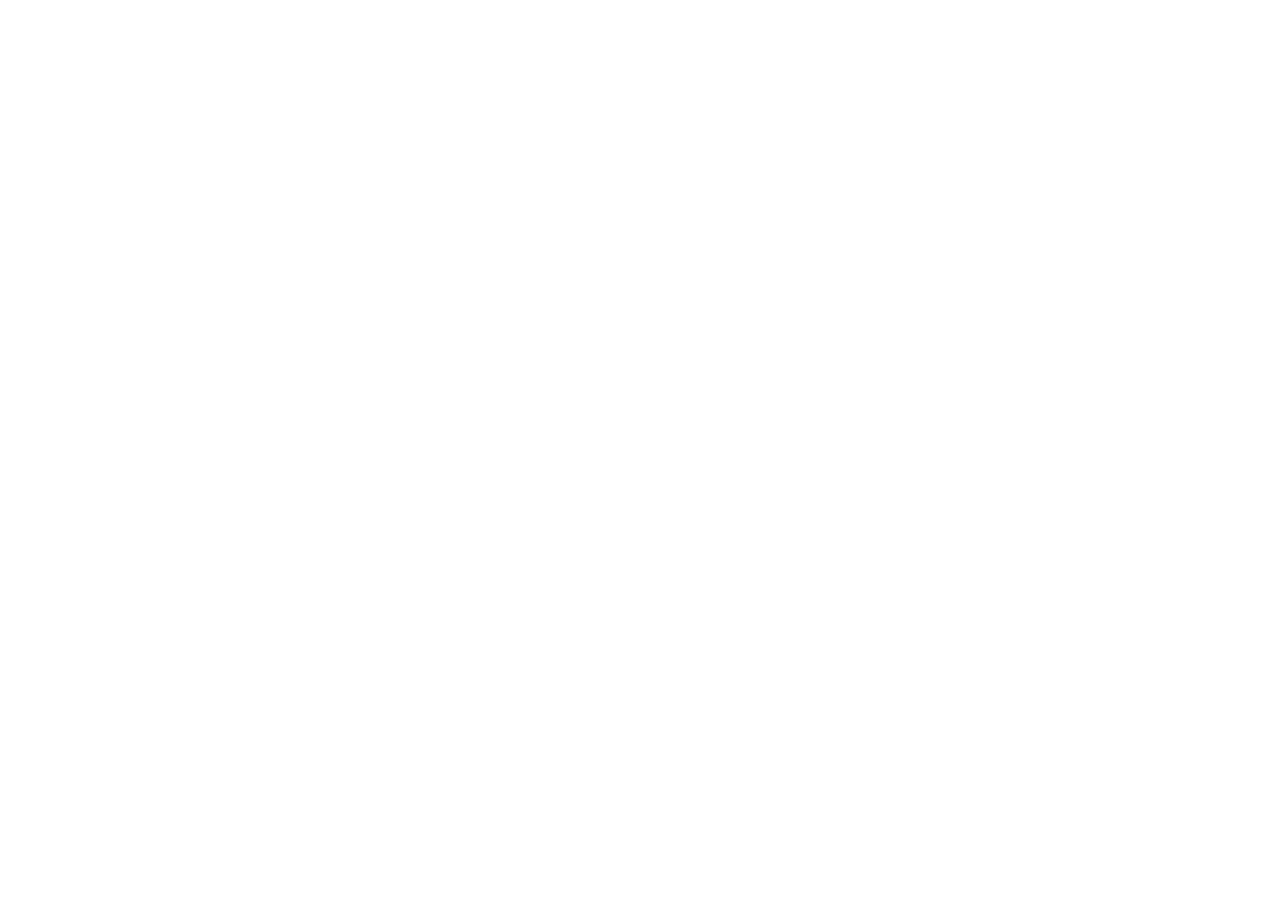
==== index.html @ 1bebcd80 "bla bla" ====
<!DOCTYPE html>
<html lang="en">

<head>
    <meta charset="UTF-8">
    <meta name="viewport" content="width=device-width, initial-scale=1.0">
    <title>Appsus</title>
    <link rel="stylesheet" href="styles/main.css">
</head>

<body>
    <div id="app"></div>


    <script src="lib/vue.js"></script>
    <script src="lib/axios.js"></script>
    <script src="lib/vue-router.js"></script>
    <script type="module" src="js/main.js"></script>
</body>

</html>
---- styles/main.css ----
@import '/styles/apps/books/books-main.css';
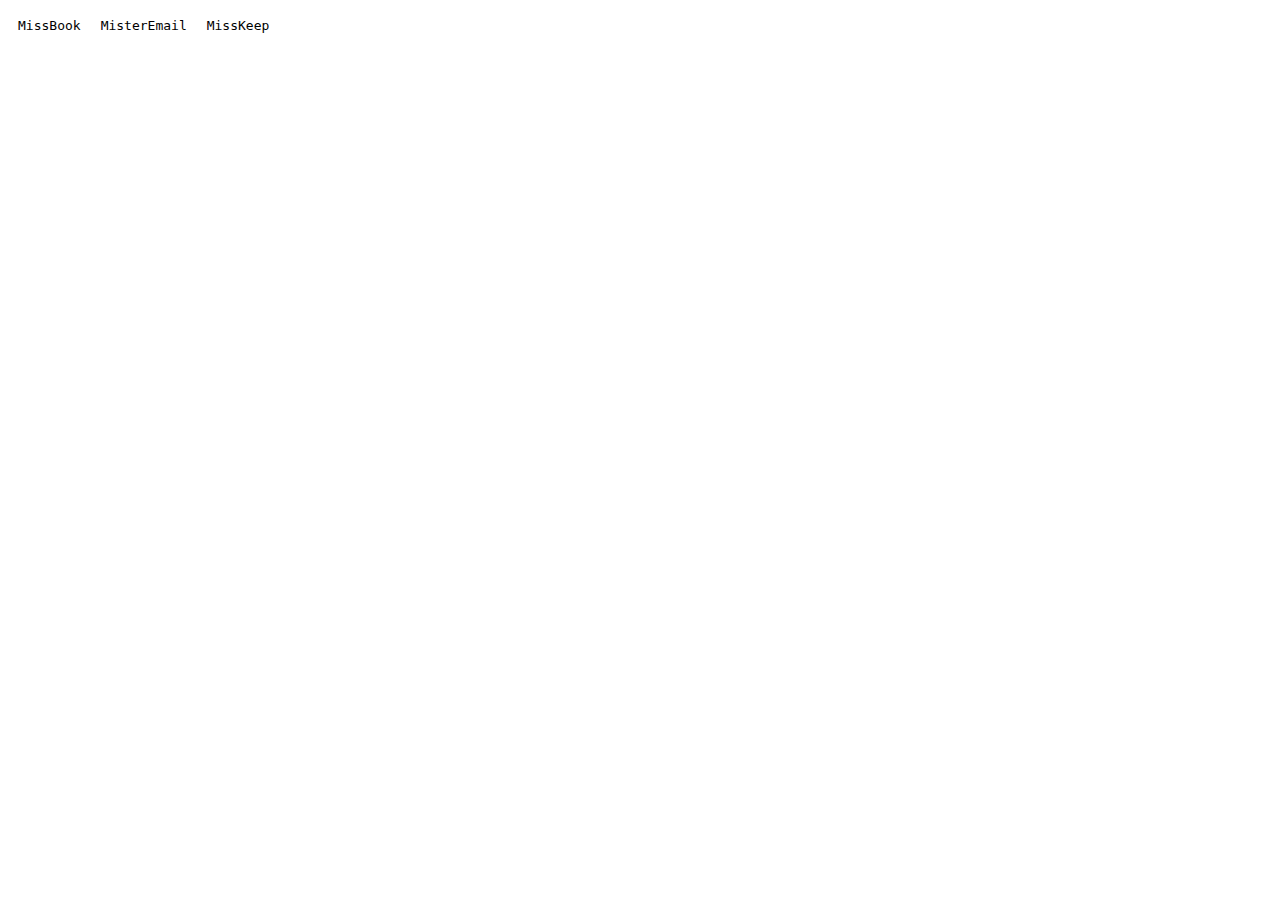
==== commit f5766382: "added detailes" ====
--- a/index.html
+++ b/index.html
@@ -15,6 +15,7 @@
     <script src="lib/vue.js"></script>
     <script src="lib/axios.js"></script>
     <script src="lib/vue-router.js"></script>
+    <script src="lib/fontawesome.js"></script>
     <script type="module" src="js/main.js"></script>
 </body>
 
--- a/styles/main.css
+++ b/styles/main.css
@@ -1 +1,16 @@
-@import '/styles/apps/books/books-main.css';+@import '/styles/apps/books/books-main.css';
+@import '/styles/apps/keep/main.keep.css';
+@import '/styles/apps/email/email-main.css';
+
+@font-face {
+    font-family: roboto reg;
+    src: url(/styles/fonts/Roboto-Regular.ttf)
+  }
+
+*{
+    box-sizing: border-box;
+}
+
+html {
+  font-family: monospace;
+}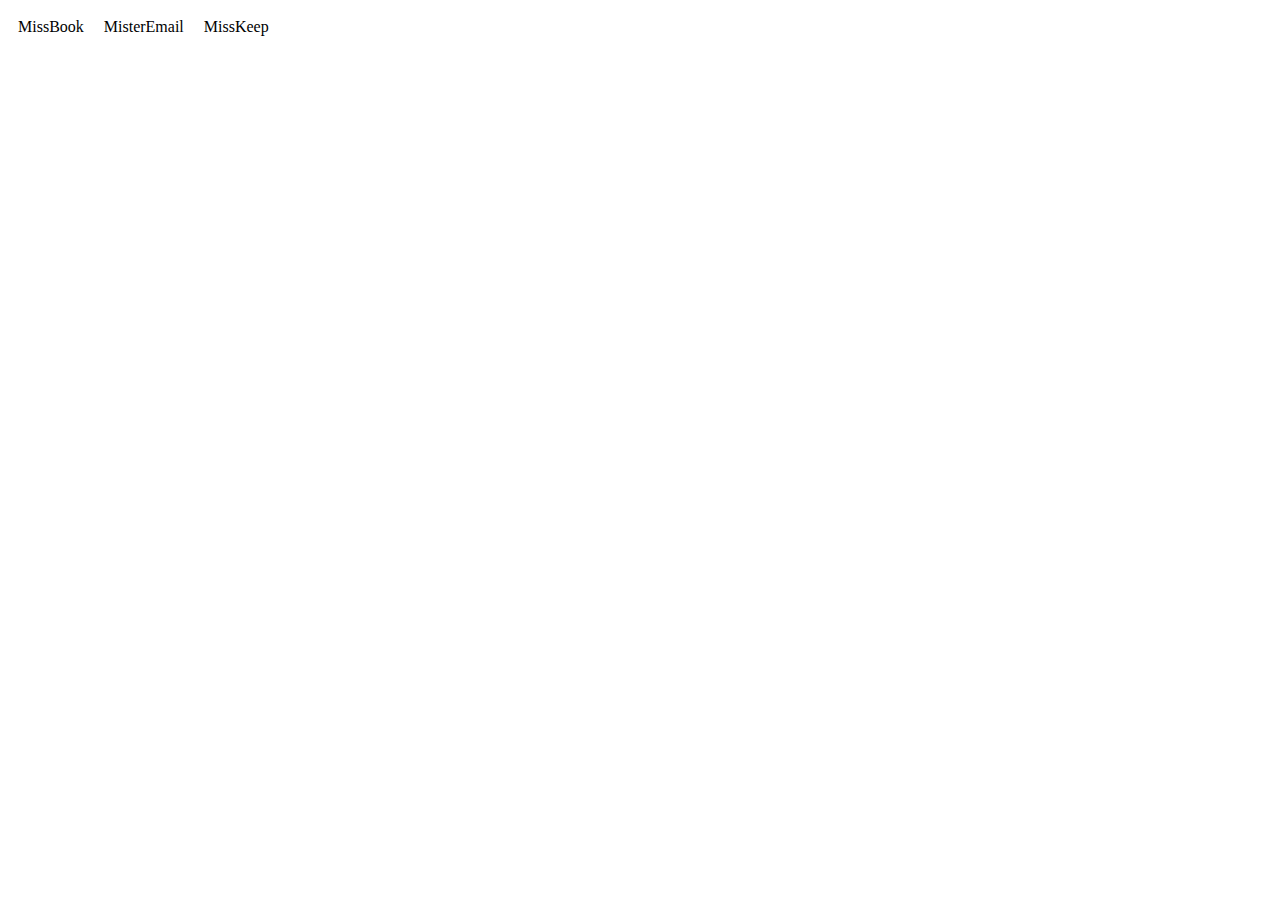
==== commit 2f970ab7: "keep app implememnt" ====
--- a/index.html
+++ b/index.html
@@ -13,9 +13,9 @@
 
 
     <script src="lib/vue.js"></script>
+    <script src="lib/vue-select.js"></script>
     <script src="lib/axios.js"></script>
     <script src="lib/vue-router.js"></script>
-    <script src="lib/fontawesome.js"></script>
     <script type="module" src="js/main.js"></script>
 </body>
 
--- a/styles/main.css
+++ b/styles/main.css
@@ -1,16 +1,5 @@
+@import './lib/vue-select.css';
+
 @import '/styles/apps/books/books-main.css';
 @import '/styles/apps/keep/main.keep.css';
 @import '/styles/apps/email/email-main.css';
-
-@font-face {
-    font-family: roboto reg;
-    src: url(/styles/fonts/Roboto-Regular.ttf)
-  }
-
-*{
-    box-sizing: border-box;
-}
-
-html {
-  font-family: monospace;
-}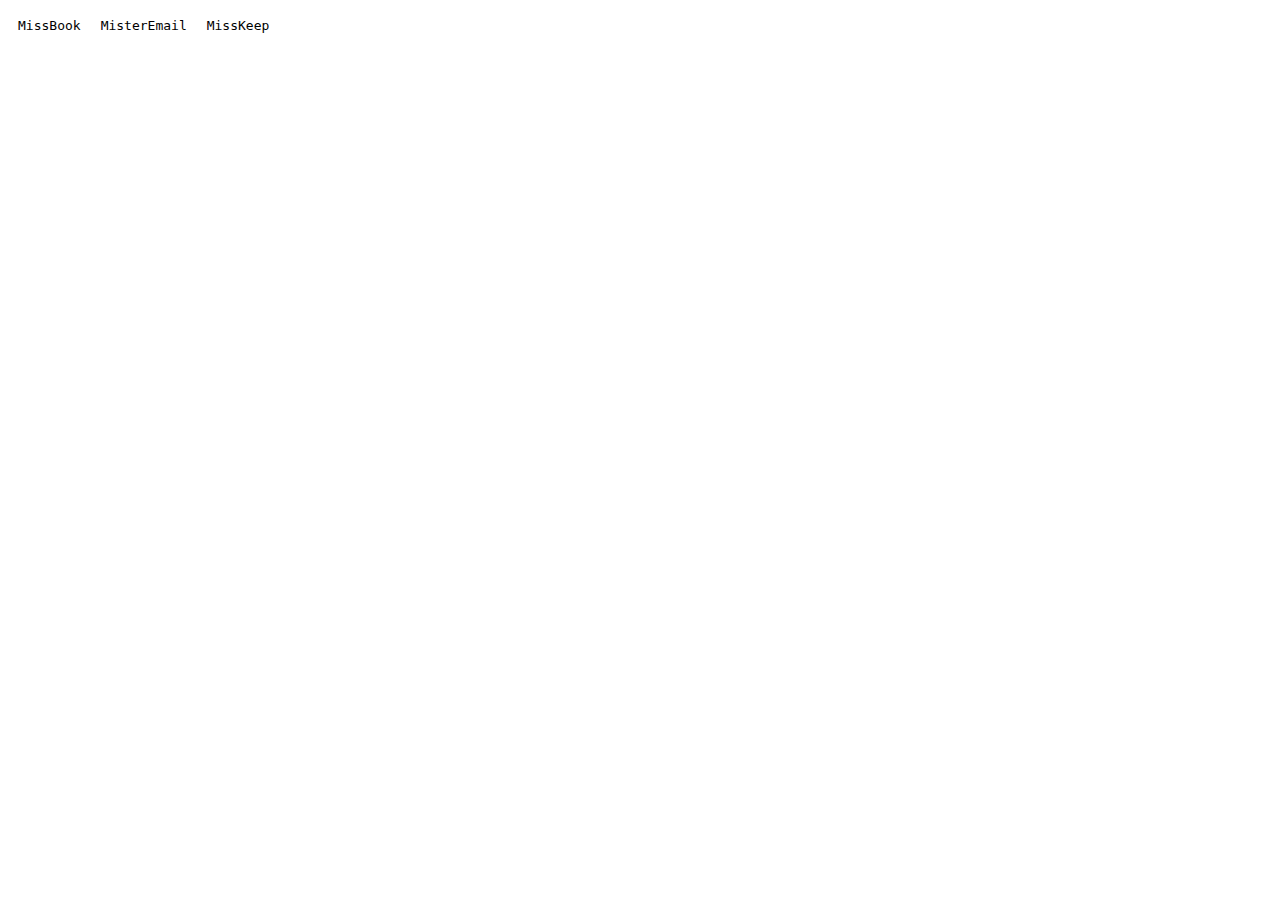
==== commit 50dfe224: "...." ====
--- a/index.html
+++ b/index.html
@@ -16,6 +16,7 @@
     <script src="lib/vue-select.js"></script>
     <script src="lib/axios.js"></script>
     <script src="lib/vue-router.js"></script>
+    <script src="lib/fontawesome.js"></script>
     <script type="module" src="js/main.js"></script>
 </body>
 
--- a/styles/main.css
+++ b/styles/main.css
@@ -3,3 +3,20 @@
 @import '/styles/apps/books/books-main.css';
 @import '/styles/apps/keep/main.keep.css';
 @import '/styles/apps/email/email-main.css';
+
+@font-face {
+    font-family: roboto reg;
+    src: url(/styles/fonts/Roboto-Regular.ttf)
+  }
+@font-face {
+    font-family: roboto bld;
+    src: url(/styles/fonts/Roboto-Bold.ttf)
+  }
+
+*{
+    box-sizing: border-box;
+}
+
+html {
+  font-family: monospace;
+}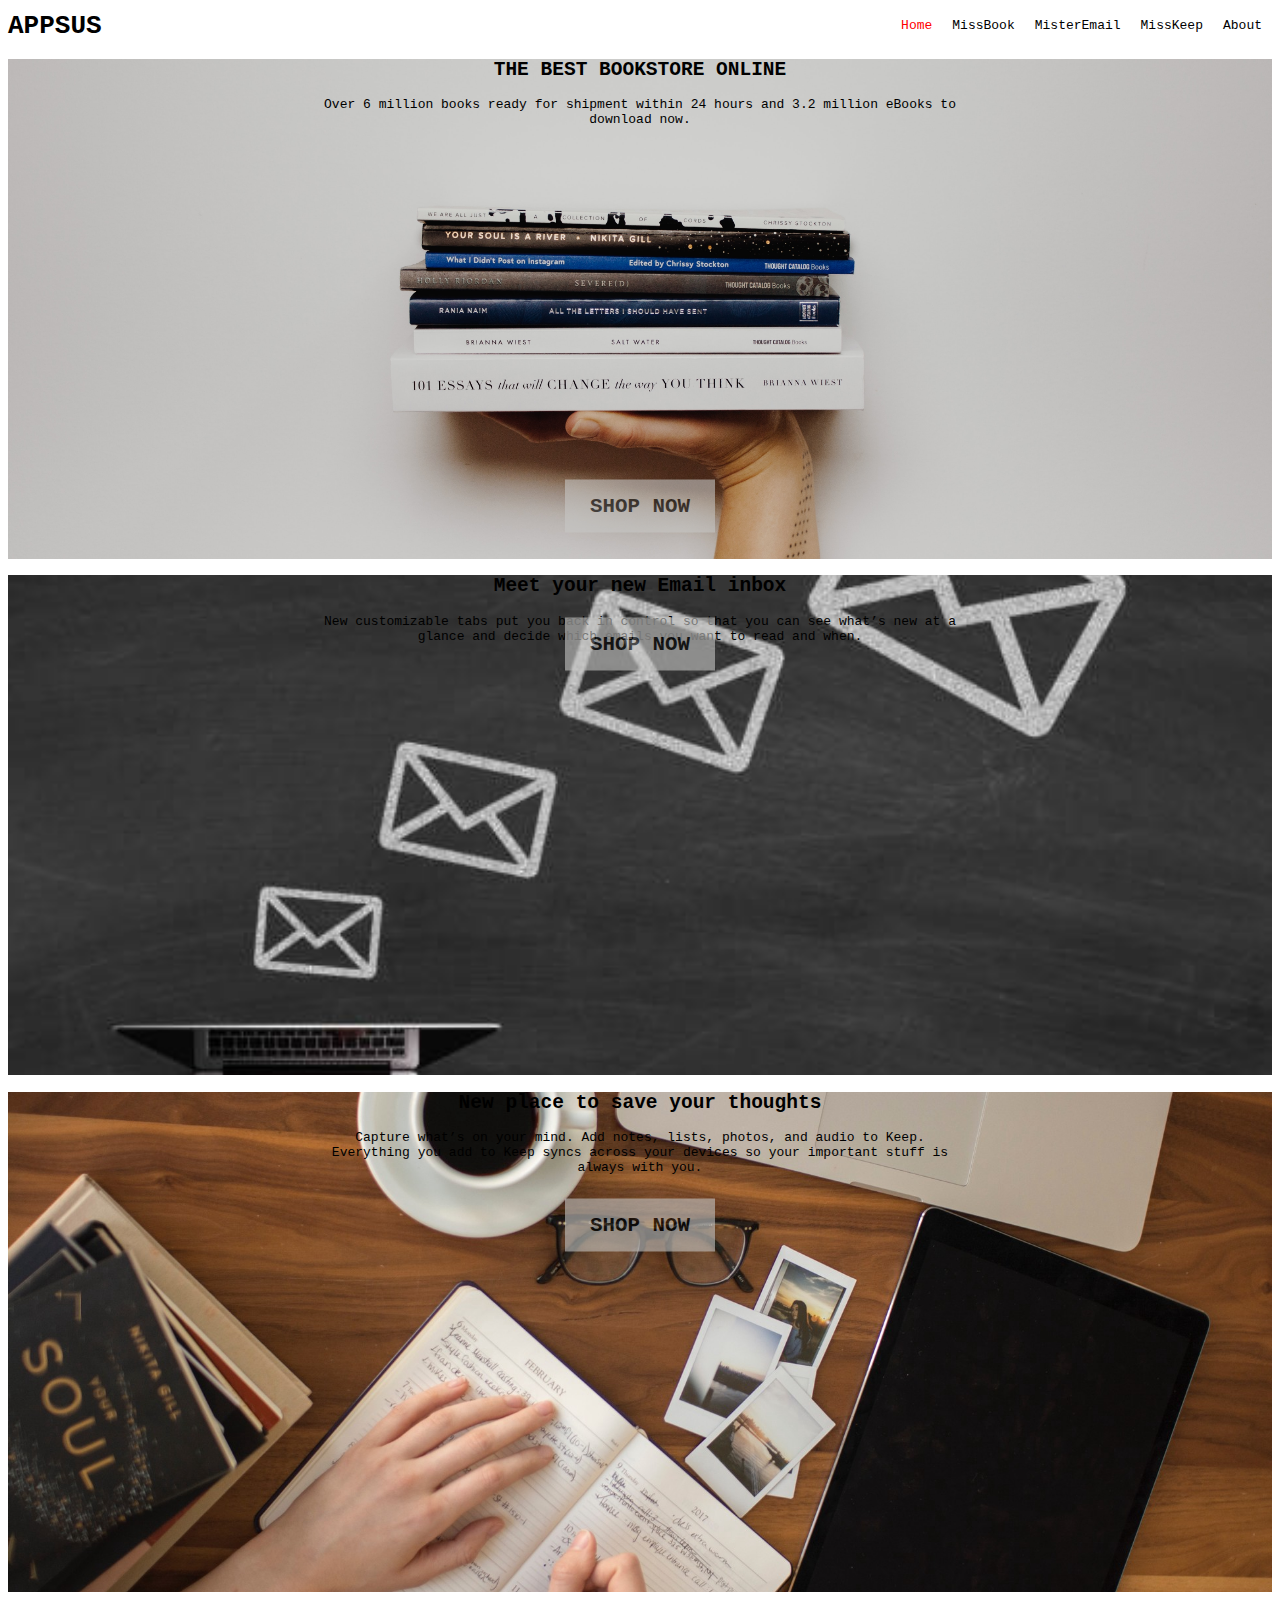
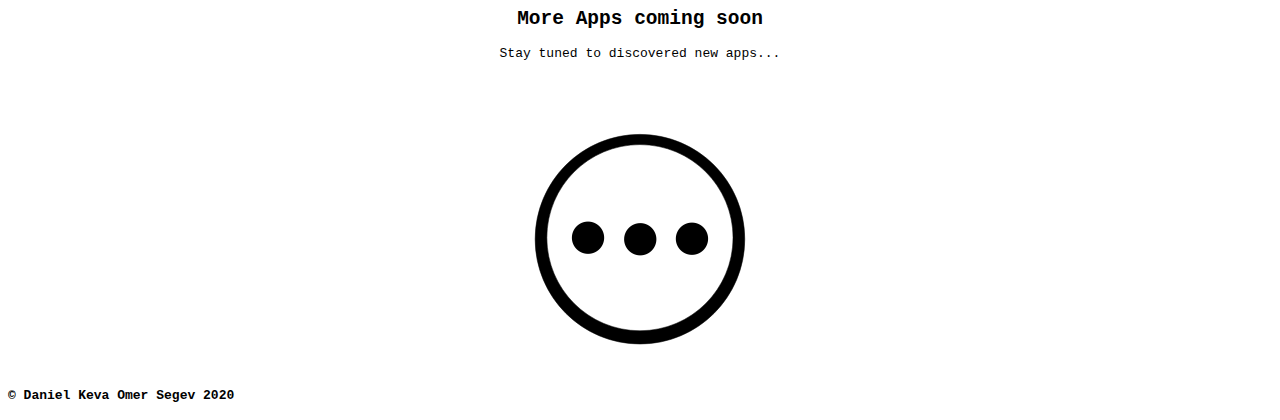
==== commit e80cc4fa: "implement keep and home page" ====
--- a/index.html
+++ b/index.html
@@ -11,10 +11,10 @@
 <body>
     <div id="app"></div>
 
-
+    <script src="lib/axios.js"></script>
+    <script src="lib/swal.js"></script>
     <script src="lib/vue.js"></script>
     <script src="lib/vue-select.js"></script>
-    <script src="lib/axios.js"></script>
     <script src="lib/vue-router.js"></script>
     <script src="lib/fontawesome.js"></script>
     <script type="module" src="js/main.js"></script>
--- a/styles/main.css
+++ b/styles/main.css
@@ -1,22 +1,26 @@
-@import './lib/vue-select.css';
+@import "./lib/vue-select.css";
+
+@import './pages/home-page.css';
 
 @import '/styles/apps/books/books-main.css';
 @import '/styles/apps/keep/main.keep.css';
 @import '/styles/apps/email/email-main.css';
 
+
+
 @font-face {
-    font-family: roboto reg;
-    src: url(/styles/fonts/Roboto-Regular.ttf)
-  }
+  font-family: roboto reg;
+  src: url(/styles/fonts/Roboto-Regular.ttf);
+}
 @font-face {
-    font-family: roboto bld;
-    src: url(/styles/fonts/Roboto-Bold.ttf)
-  }
+  font-family: roboto bld;
+  src: url(/styles/fonts/Roboto-Bold.ttf);
+}
 
-*{
-    box-sizing: border-box;
+* {
+  box-sizing: border-box;
 }
 
 html {
   font-family: monospace;
-}+}
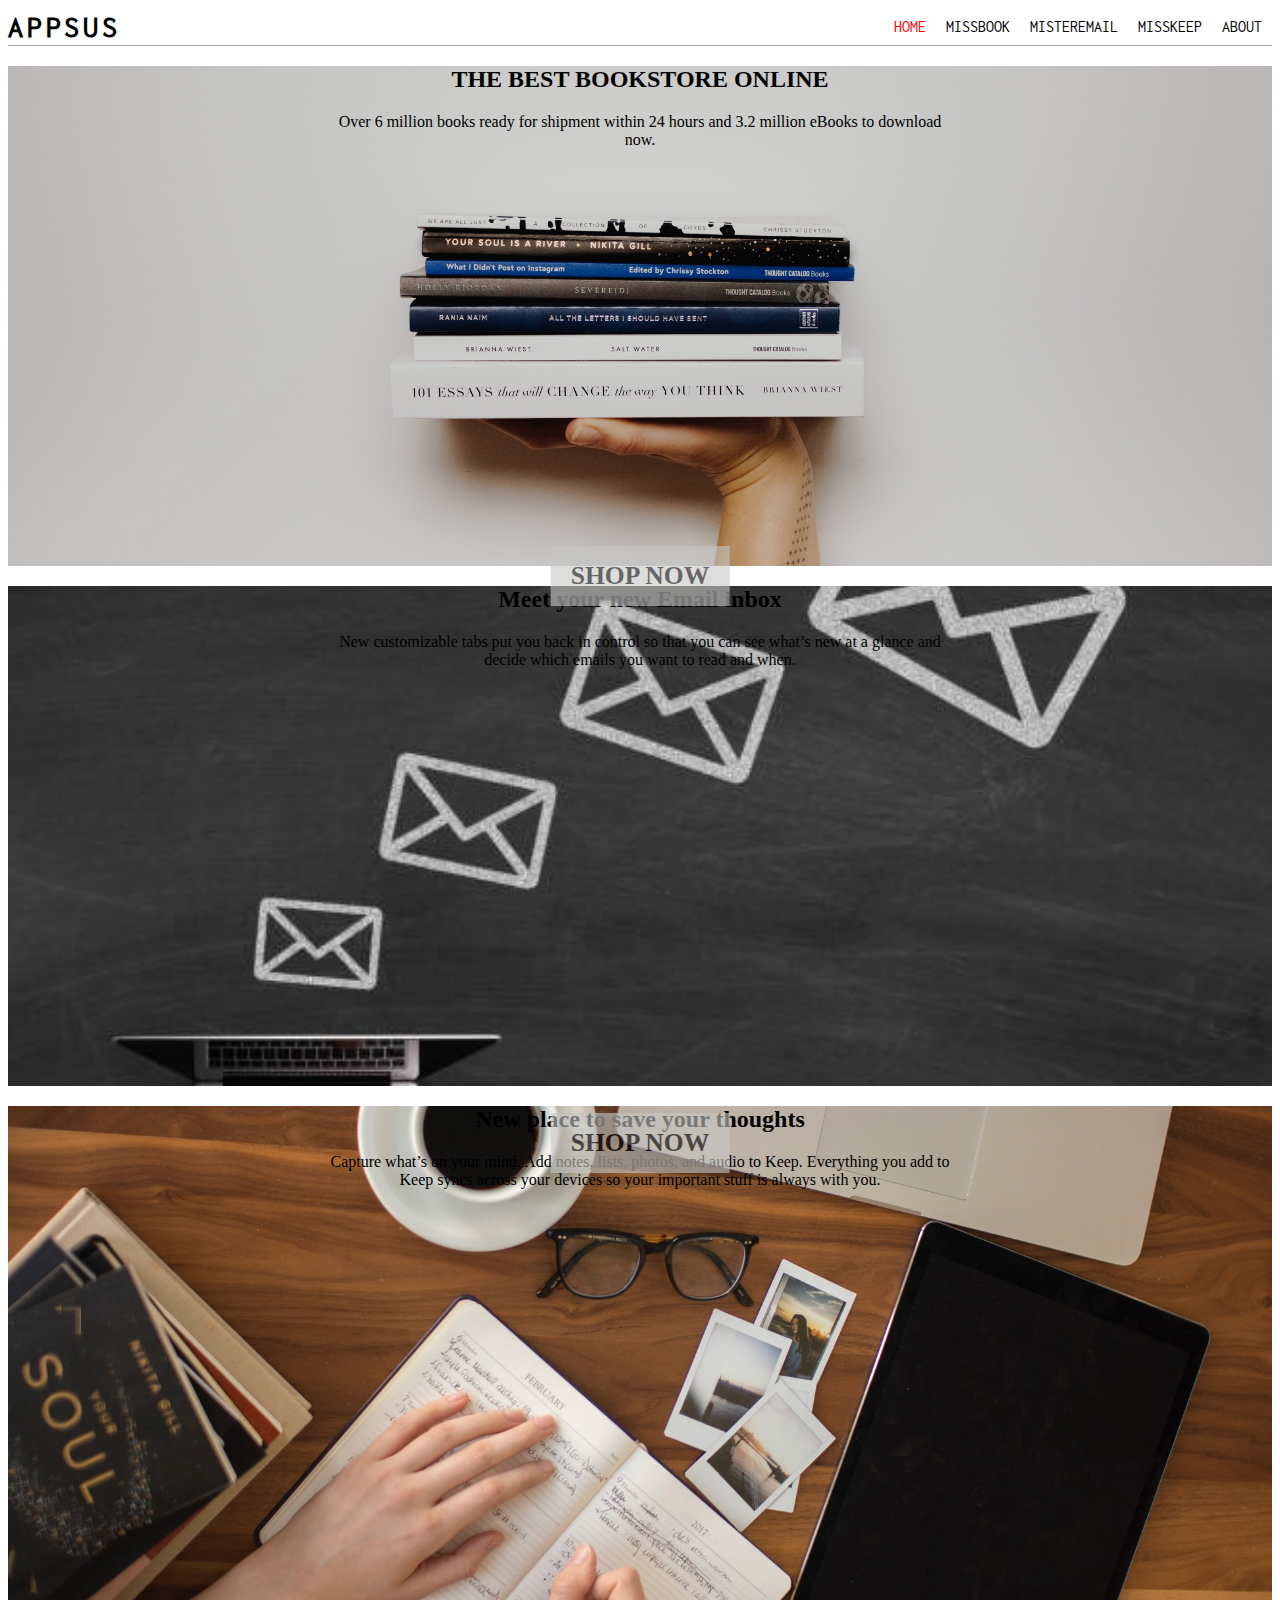
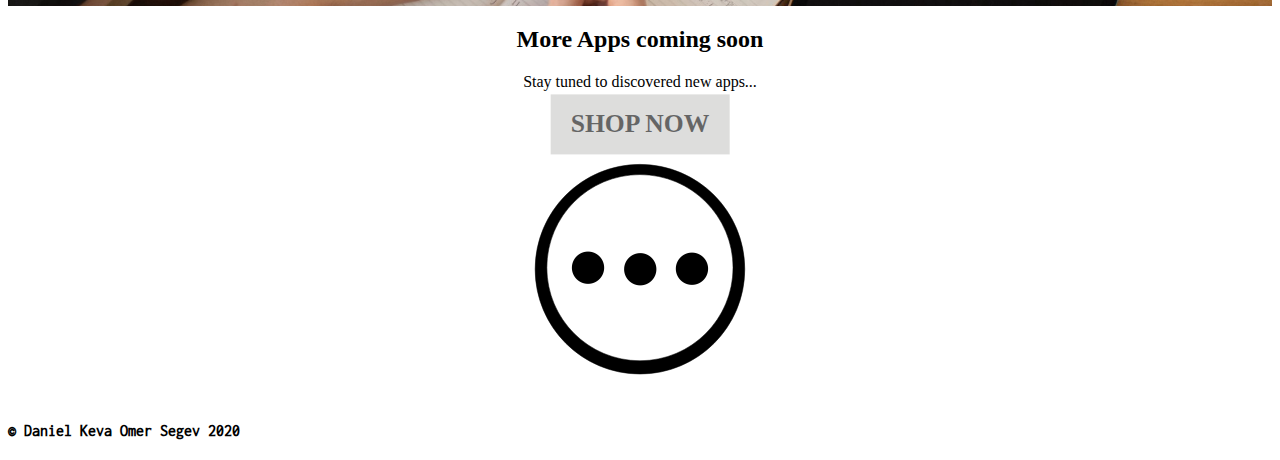
==== commit 294e6a0a: "fix filter" ====
--- a/index.html
+++ b/index.html
@@ -12,6 +12,7 @@
     <div id="app"></div>
 
     <script src="lib/axios.js"></script>
+    <script src="lib/star-rating.js"></script>
     <script src="lib/swal.js"></script>
     <script src="lib/vue.js"></script>
     <script src="lib/vue-select.js"></script>
--- a/styles/main.css
+++ b/styles/main.css
@@ -1,26 +1,36 @@
 @import "./lib/vue-select.css";
 
 @import './pages/home-page.css';
+@import "./pages/app-header.css";
 
-@import '/styles/apps/books/books-main.css';
-@import '/styles/apps/keep/main.keep.css';
-@import '/styles/apps/email/email-main.css';
+@import '../styles/apps/books/books-main.css';
+@import '../styles/apps/keep/main.keep.css';
+@import '../styles/apps/email/email-main.css';
 
 
 
 @font-face {
   font-family: roboto reg;
-  src: url(/styles/fonts/Roboto-Regular.ttf);
+  src: url(fonts/Roboto-Regular.ttf);
 }
 @font-face {
   font-family: roboto bld;
-  src: url(/styles/fonts/Roboto-Bold.ttf);
+  src: url(fonts/Roboto-Bold.ttf);
+}
+@font-face {
+  font-family: inco;
+  src: url(fonts/Inconsolata/Inconsolata-Regular.ttf);
 }
 
 * {
   box-sizing: border-box;
 }
 
-html {
-  font-family: monospace;
+.router-link-active {
+  text-decoration: none;
+  color: red;
 }
+
+.main-footer{
+  font-family: inco;
+}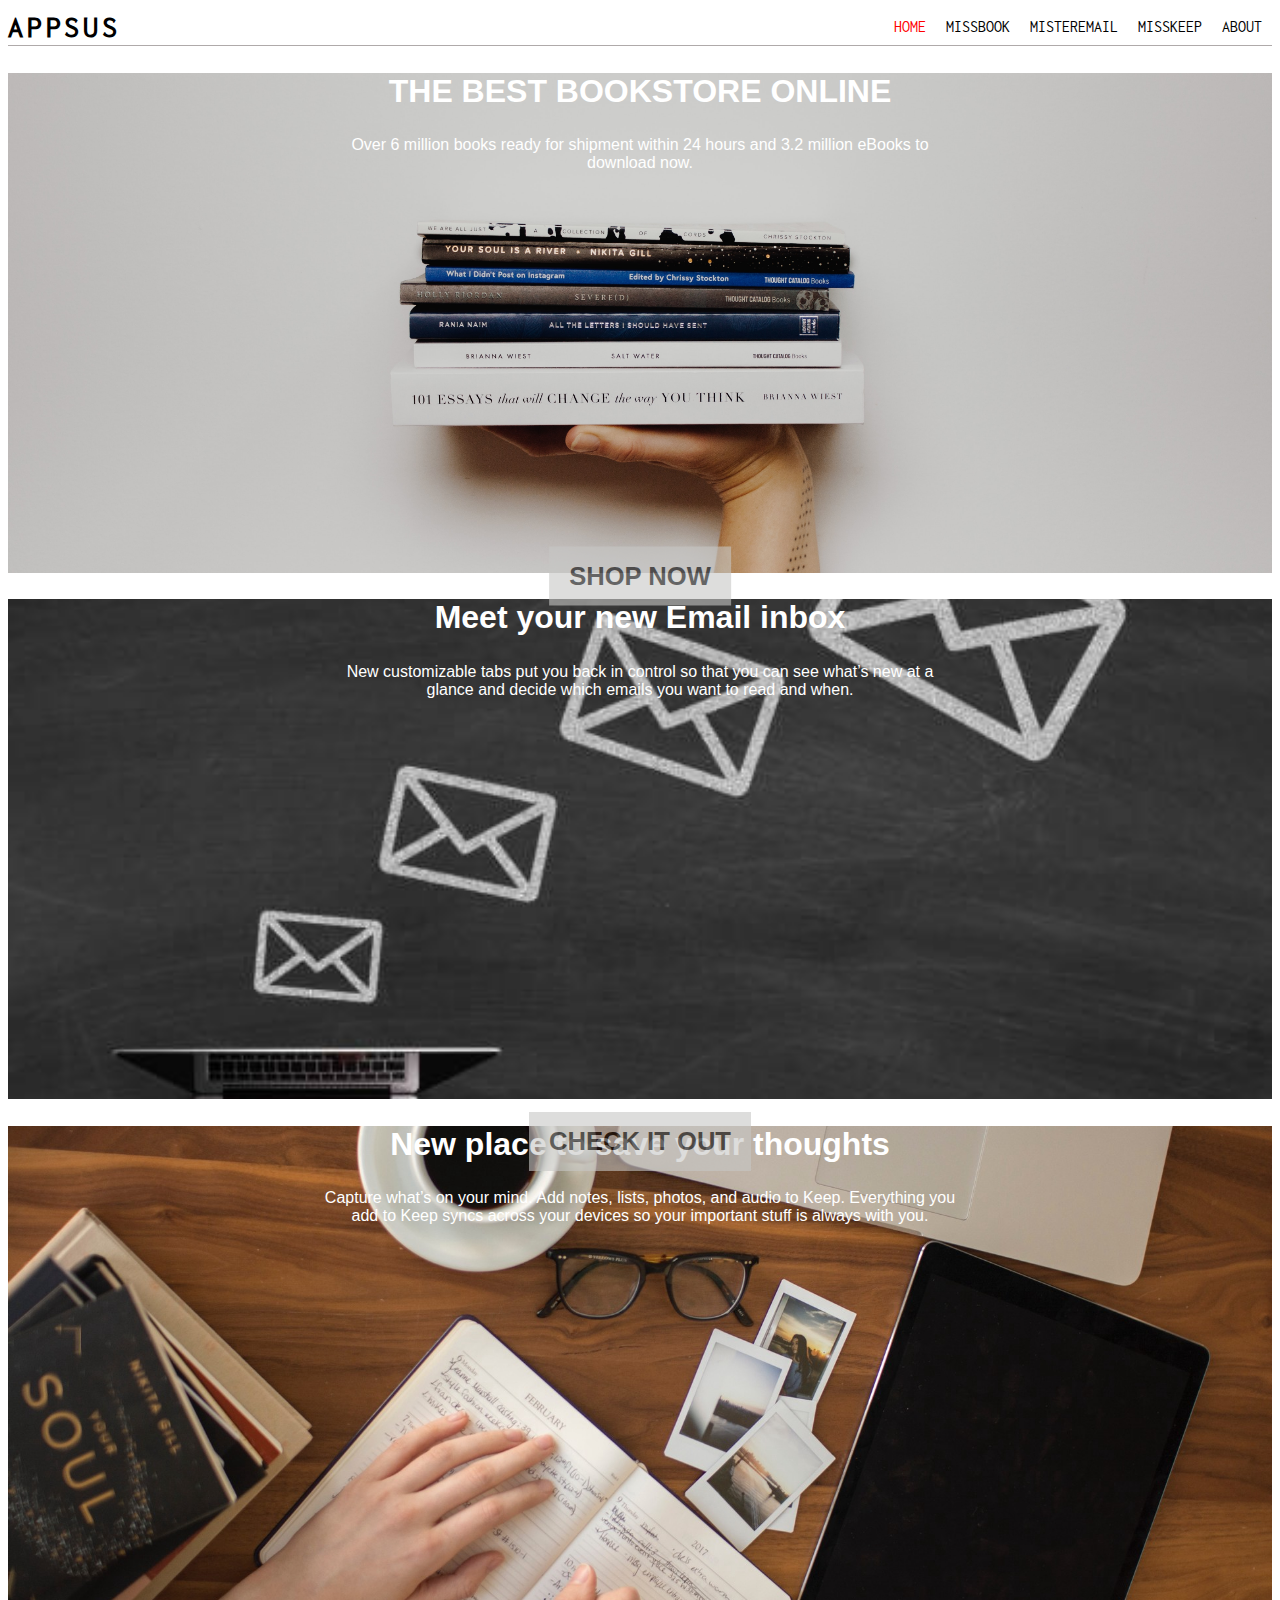
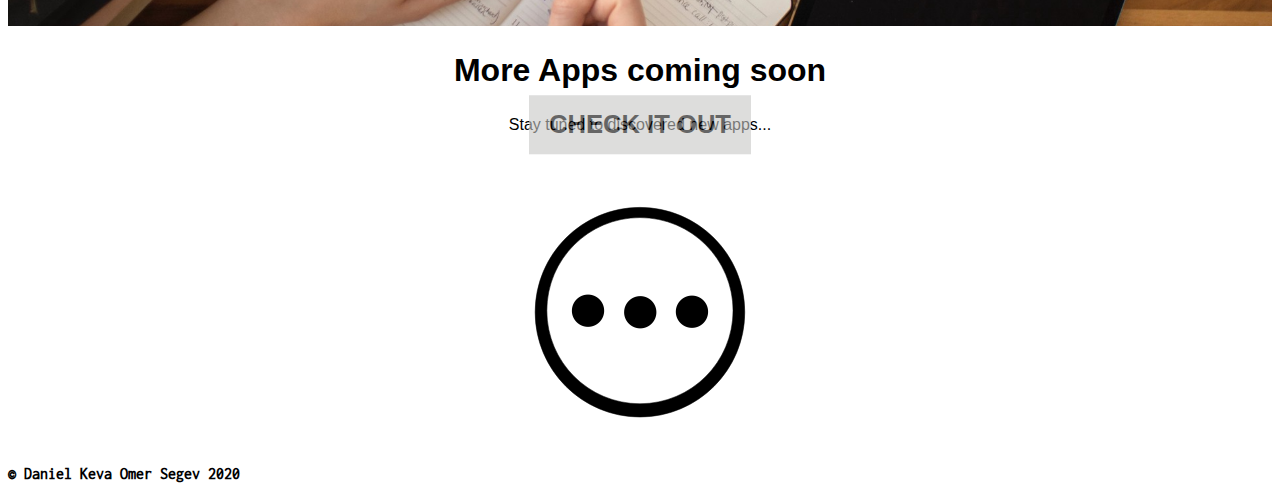
==== commit 6200e2e4: "starred filter" ====
--- a/index.html
+++ b/index.html
@@ -13,6 +13,7 @@
 
     <script src="lib/axios.js"></script>
     <script src="lib/star-rating.js"></script>
+    <script src="lib/moment.js"></script>
     <script src="lib/swal.js"></script>
     <script src="lib/vue.js"></script>
     <script src="lib/vue-select.js"></script>
